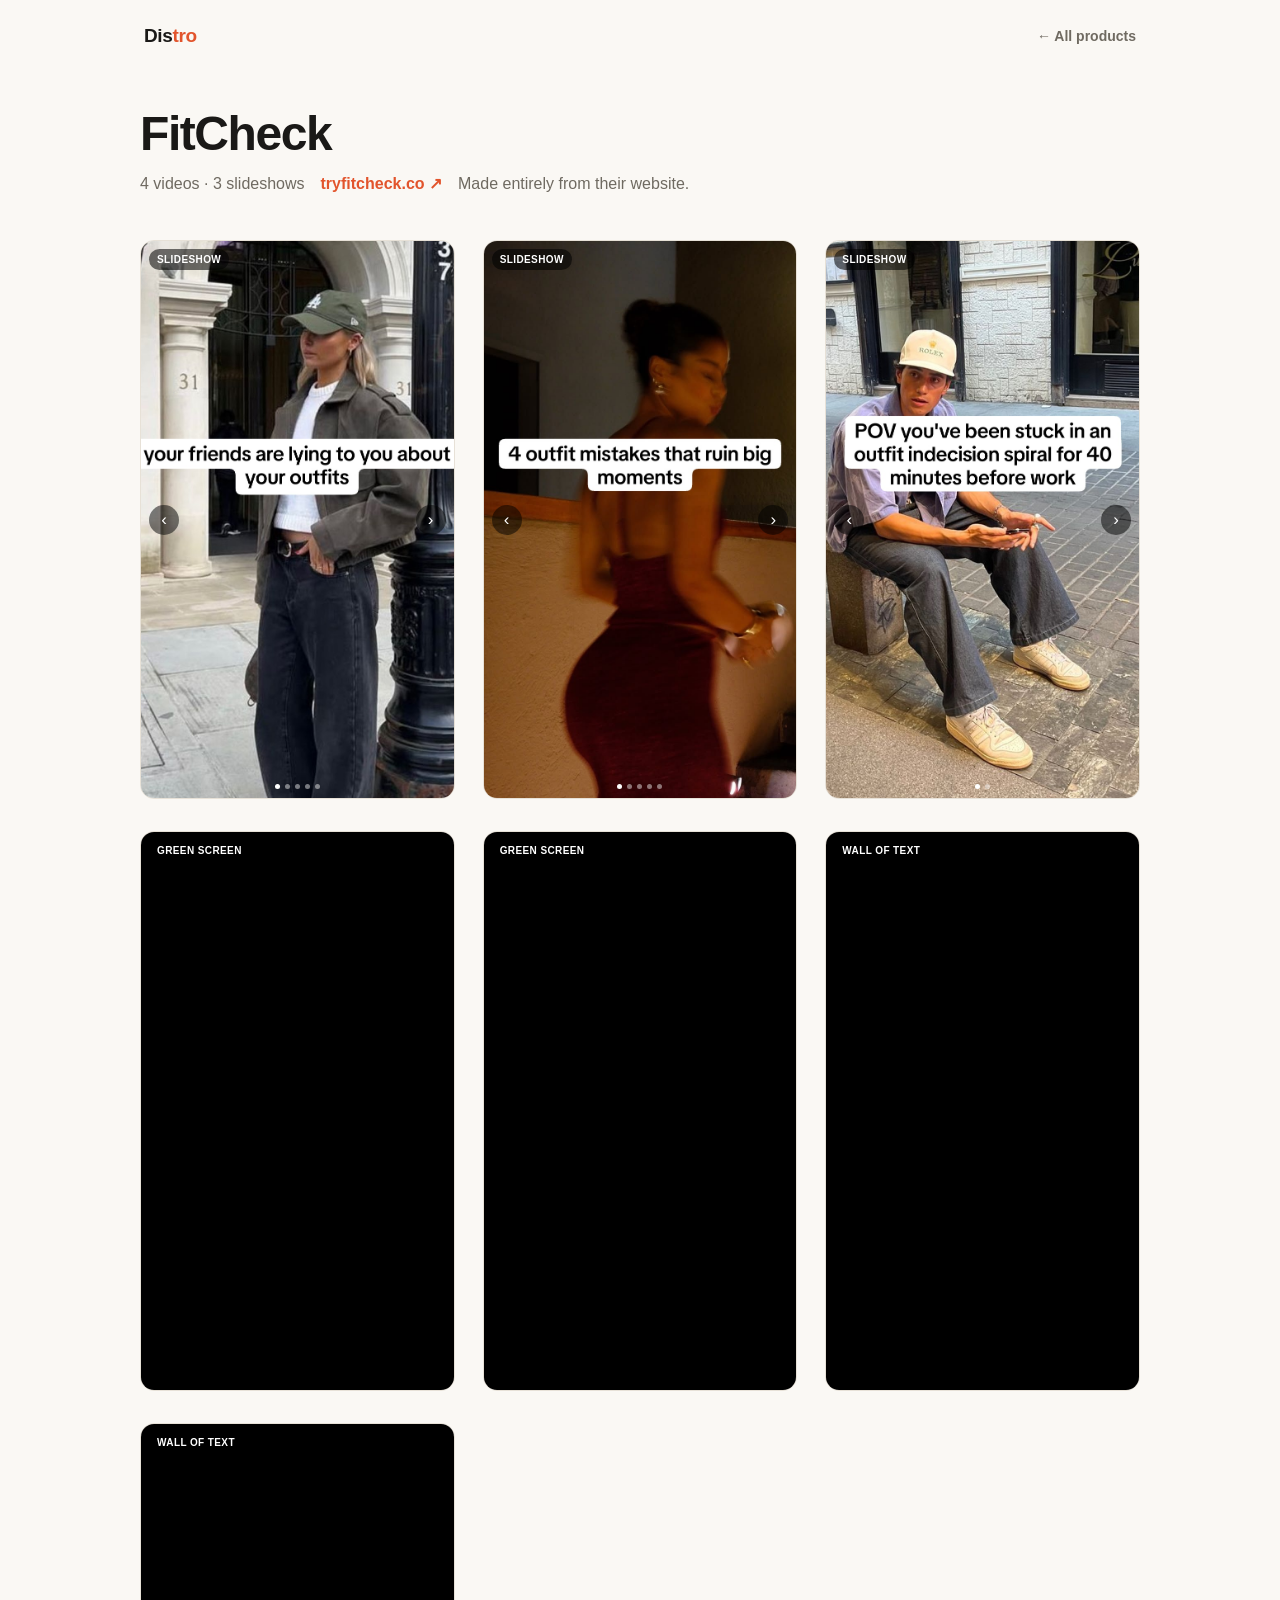
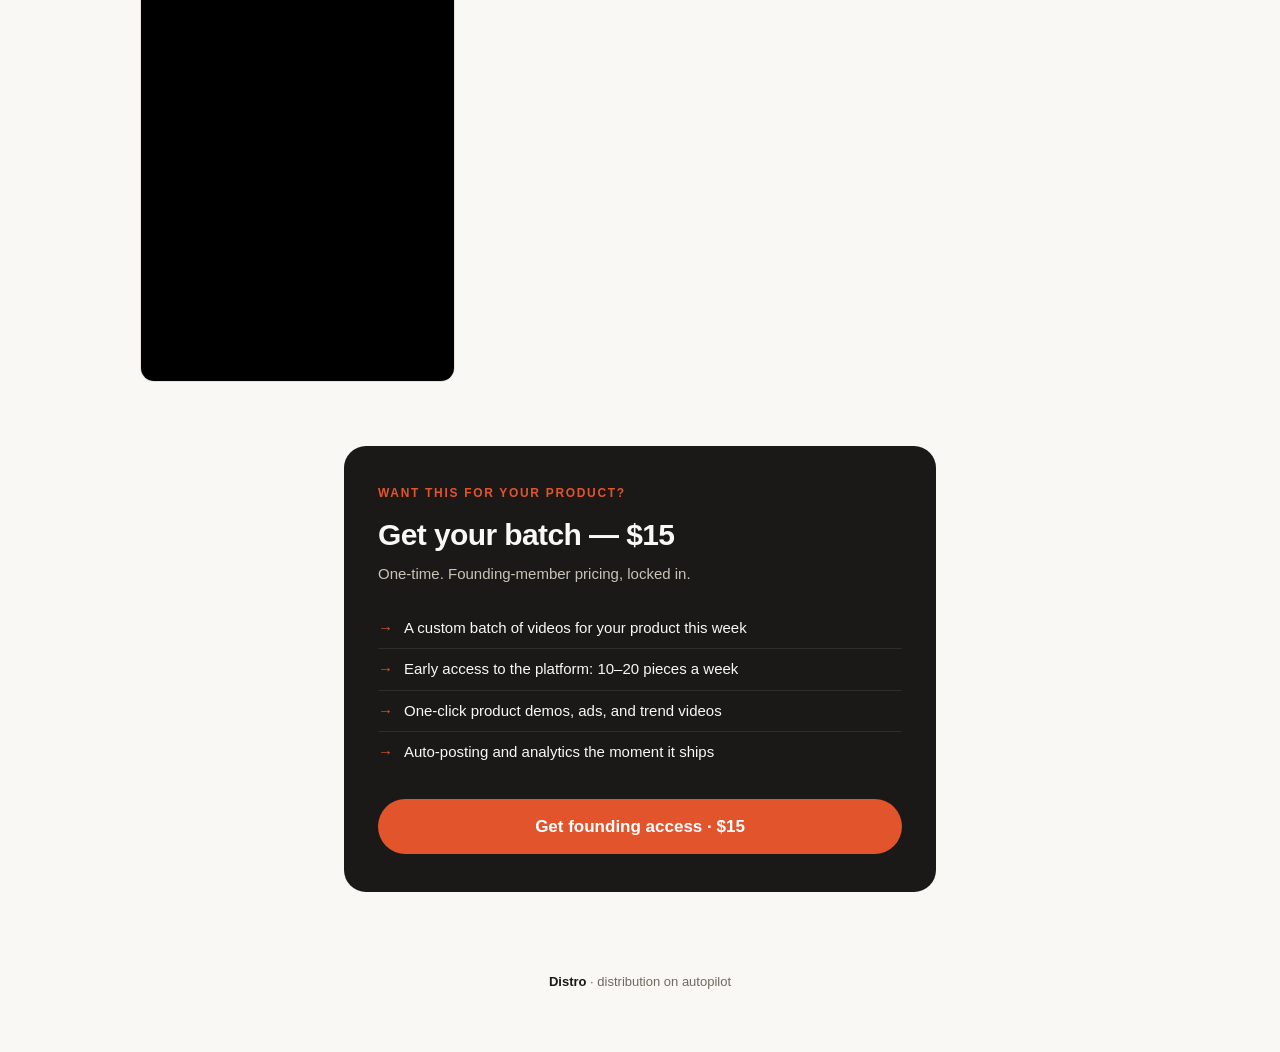
==== portfolio.html @ ab53153d "Wire Dodo $15 checkout link (test mode)" ====
<!doctype html>
<html lang="en">
<head>
<meta charset="utf-8">
<meta name="viewport" content="width=device-width, initial-scale=1">
<title>Portfolio — Distro</title>
<link rel="stylesheet" href="style.css">
</head>
<body>

<nav>
  <a class="brand" href="index.html">Dis<b>tro</b></a>
  <a class="nav-back" href="index.html">← All products</a>
</nav>

<header class="pf-head" id="pf-head"></header>
<div class="pf-grid" id="pf-grid"></div>

<section class="offer" id="get">
  <div class="offer-card">
    <div class="tag">Want this for your product?</div>
    <h2>Get your batch — $15</h2>
    <div class="price">One-time. Founding-member pricing, locked in.</div>
    <ul>
      <li><span class="tick">→</span> A custom batch of videos for your product this week</li>
      <li><span class="tick">→</span> Early access to the platform: 10–20 pieces a week</li>
      <li><span class="tick">→</span> One-click product demos, ads, and trend videos</li>
      <li><span class="tick">→</span> Auto-posting and analytics the moment it ships</li>
    </ul>
    <a class="cta" href="https://test.checkout.dodopayments.com/buy/pdt_0NjENRIWLlcmFV4bNzEx5">Get founding access · $15</a>
  </div>
</section>

<footer><b>Distro</b> · distribution on autopilot</footer>

<script src="app.js"></script>
<script>
  const slug = new URLSearchParams(location.search).get("c");
  fetch("media.json").then(r => r.json()).then(data => {
    const c = data.find(x => x.slug === slug) || data[0];
    document.title = `${c.co} — Distro`;
    const vids = c.media.filter(m => m.type === "video").length;
    const shows = c.media.filter(m => m.type === "slideshow").length;
    document.getElementById("pf-head").innerHTML = `
      <h1>${c.co}</h1>
      <div class="pf-sub">
        <span>${vids} videos · ${shows} slideshows</span>
        <a class="ext" href="${c.href}" target="_blank" rel="noopener">${c.url} ↗</a>
        <span>Made entirely from their website.</span>
      </div>`;
    document.getElementById("pf-grid").innerHTML = c.media.map(mediaFrame).join("");
  });
</script>
</body>
</html>
---- style.css ----
:root{
  --paper:#faf8f4; --ink:#1a1917; --soft:#6f6a61; --hair:#e7e1d7;
  --ember:#e2542c; --ember-deep:#c2431f; --chip:#f1ece3;
  --sans:"Helvetica Neue",Helvetica,Arial,sans-serif;
}
*{box-sizing:border-box;margin:0;padding:0}
html{scroll-behavior:smooth}
body{background:var(--paper);color:var(--ink);font-family:var(--sans);line-height:1.5;-webkit-font-smoothing:antialiased}
a{color:inherit}
.wrap{max-width:1040px;margin:0 auto;padding:0 24px}

/* nav */
nav{display:flex;justify-content:space-between;align-items:center;padding:22px 24px;max-width:1040px;margin:0 auto}
.brand{font-weight:700;font-size:19px;letter-spacing:-.02em;text-decoration:none}
.brand b{color:var(--ember)}
.nav-cta{font-size:14px;font-weight:600;background:var(--ink);color:var(--paper);padding:9px 16px;border-radius:999px;text-decoration:none}
.nav-back{font-size:14px;font-weight:600;color:var(--soft);text-decoration:none}

/* hero */
.hero{text-align:center;padding:64px 24px 40px;max-width:860px;margin:0 auto}
.eyebrow{font-size:12px;font-weight:700;letter-spacing:.16em;color:var(--ember);text-transform:uppercase;margin-bottom:20px}
h1{font-size:clamp(34px,6vw,60px);line-height:1.03;font-weight:800;letter-spacing:-.03em;text-wrap:balance}
.hero p{font-size:clamp(16px,2.2vw,20px);color:var(--soft);margin:22px auto 0;max-width:620px;text-wrap:balance}
.cta{display:inline-flex;align-items:center;gap:10px;background:var(--ember);color:#fff;font-weight:700;font-size:17px;
     padding:15px 28px;border-radius:999px;text-decoration:none;margin-top:30px;transition:background .15s}
.cta:hover{background:var(--ember-deep)}
.cta small{font-weight:600;opacity:.85;font-size:14px}
.undercta{font-size:13px;color:var(--soft);margin-top:12px}

/* what it does */
.does{padding:36px 24px 8px}
.does-grid{display:grid;grid-template-columns:repeat(auto-fit,minmax(170px,1fr));gap:14px;max-width:1040px;margin:0 auto}
.does-item{background:#fff;border:1px solid var(--hair);border-radius:14px;padding:18px 18px 20px}
.does-item .n{font-size:12px;font-weight:700;color:var(--ember);margin-bottom:8px}
.does-item h3{font-size:15.5px;font-weight:700;letter-spacing:-.01em}
.does-item p{font-size:13.5px;color:var(--soft);margin-top:4px}

/* section header */
.section-head{text-align:center;padding:56px 24px 0}
.section-head h2{font-size:clamp(24px,4vw,34px);font-weight:800;letter-spacing:-.02em}
.section-head .sub{color:var(--soft);margin-top:8px;font-size:16px}

/* shared media frame */
.frame{position:relative;aspect-ratio:9/16;background:var(--chip);border-radius:14px;overflow:hidden;border:1px solid var(--hair)}
.frame video,.frame img{width:100%;height:100%;object-fit:cover;display:block;background:#000}
.badge{position:absolute;left:8px;top:8px;z-index:2;font-size:10px;font-weight:700;letter-spacing:.04em;text-transform:uppercase;background:rgba(0,0,0,.55);color:#fff;padding:3px 8px;border-radius:99px}

/* main-page company cards */
.co-cards{display:grid;grid-template-columns:repeat(auto-fill,minmax(200px,1fr));gap:22px;max-width:1040px;margin:34px auto 0}
.co-card{display:flex;flex-direction:column}
.cover-link{display:block;text-decoration:none;position:relative}
.cover-link .viewall{position:absolute;inset:0;display:flex;align-items:flex-end;justify-content:center;padding:14px;
  background:linear-gradient(to top,rgba(0,0,0,.55),transparent 45%);opacity:0;transition:opacity .15s;color:#fff;font-weight:700;font-size:14px;border-radius:14px}
.cover-link:hover .viewall{opacity:1}
.co-card-meta{display:flex;align-items:baseline;justify-content:space-between;gap:8px;margin-top:11px}
.co-card .co{font-size:17px;font-weight:800;letter-spacing:-.01em;text-decoration:none}
.co-card .co:hover{color:var(--ember)}
.co-card .ext{font-size:12.5px;color:var(--soft);text-decoration:none;white-space:nowrap}
.co-card .ext:hover{color:var(--ember)}
.co-card .count{font-size:13px;color:var(--soft);margin-top:3px}

/* portfolio page */
.pf-head{max-width:1080px;margin:36px auto 0;padding:0 40px}
.pf-head h1{font-size:clamp(30px,5vw,48px)}
.pf-head .pf-sub{color:var(--soft);margin-top:14px;font-size:16px;display:flex;gap:16px;flex-wrap:wrap;align-items:center}
.pf-head .ext{color:var(--ember);text-decoration:none;font-weight:600}
.pf-grid{display:grid;grid-template-columns:repeat(auto-fill,minmax(230px,1fr));gap:32px 28px;max-width:1080px;margin:44px auto 8px;padding:0 40px}

/* slideshow carousel */
.ss-frame .nav{position:absolute;top:50%;transform:translateY(-50%);z-index:3;width:30px;height:30px;border:0;border-radius:999px;
  background:rgba(0,0,0,.5);color:#fff;font-size:17px;line-height:1;cursor:pointer;display:flex;align-items:center;justify-content:center}
.ss-frame .nav:hover{background:rgba(0,0,0,.78)}
.ss-frame .nav.prev{left:8px}
.ss-frame .nav.next{right:8px}
.ss-frame .dots{position:absolute;bottom:9px;left:0;right:0;z-index:3;display:flex;gap:5px;justify-content:center}
.ss-frame .dots i{width:5px;height:5px;border-radius:99px;background:rgba(255,255,255,.45)}
.ss-frame .dots i.on{background:#fff}

/* offer */
.offer{margin:64px auto 40px;max-width:640px;padding:0 24px}
.offer-card{background:var(--ink);color:var(--paper);border-radius:22px;padding:38px 34px}
.offer .tag{font-size:12px;font-weight:700;letter-spacing:.14em;text-transform:uppercase;color:var(--ember)}
.offer h2{font-size:30px;font-weight:800;letter-spacing:-.02em;margin-top:10px}
.offer .price{font-size:15px;color:#c9c3b8;margin-top:6px}
.offer ul{list-style:none;margin:22px 0 26px}
.offer li{display:flex;gap:11px;padding:9px 0;font-size:15px;border-top:1px solid rgba(255,255,255,.09)}
.offer li:first-child{border-top:0}
.offer li .tick{color:var(--ember);font-weight:800;flex:none}
.offer .cta{margin-top:0;width:100%;justify-content:center}

footer{text-align:center;padding:40px 24px 60px;color:var(--soft);font-size:13px}
footer b{color:var(--ink)}
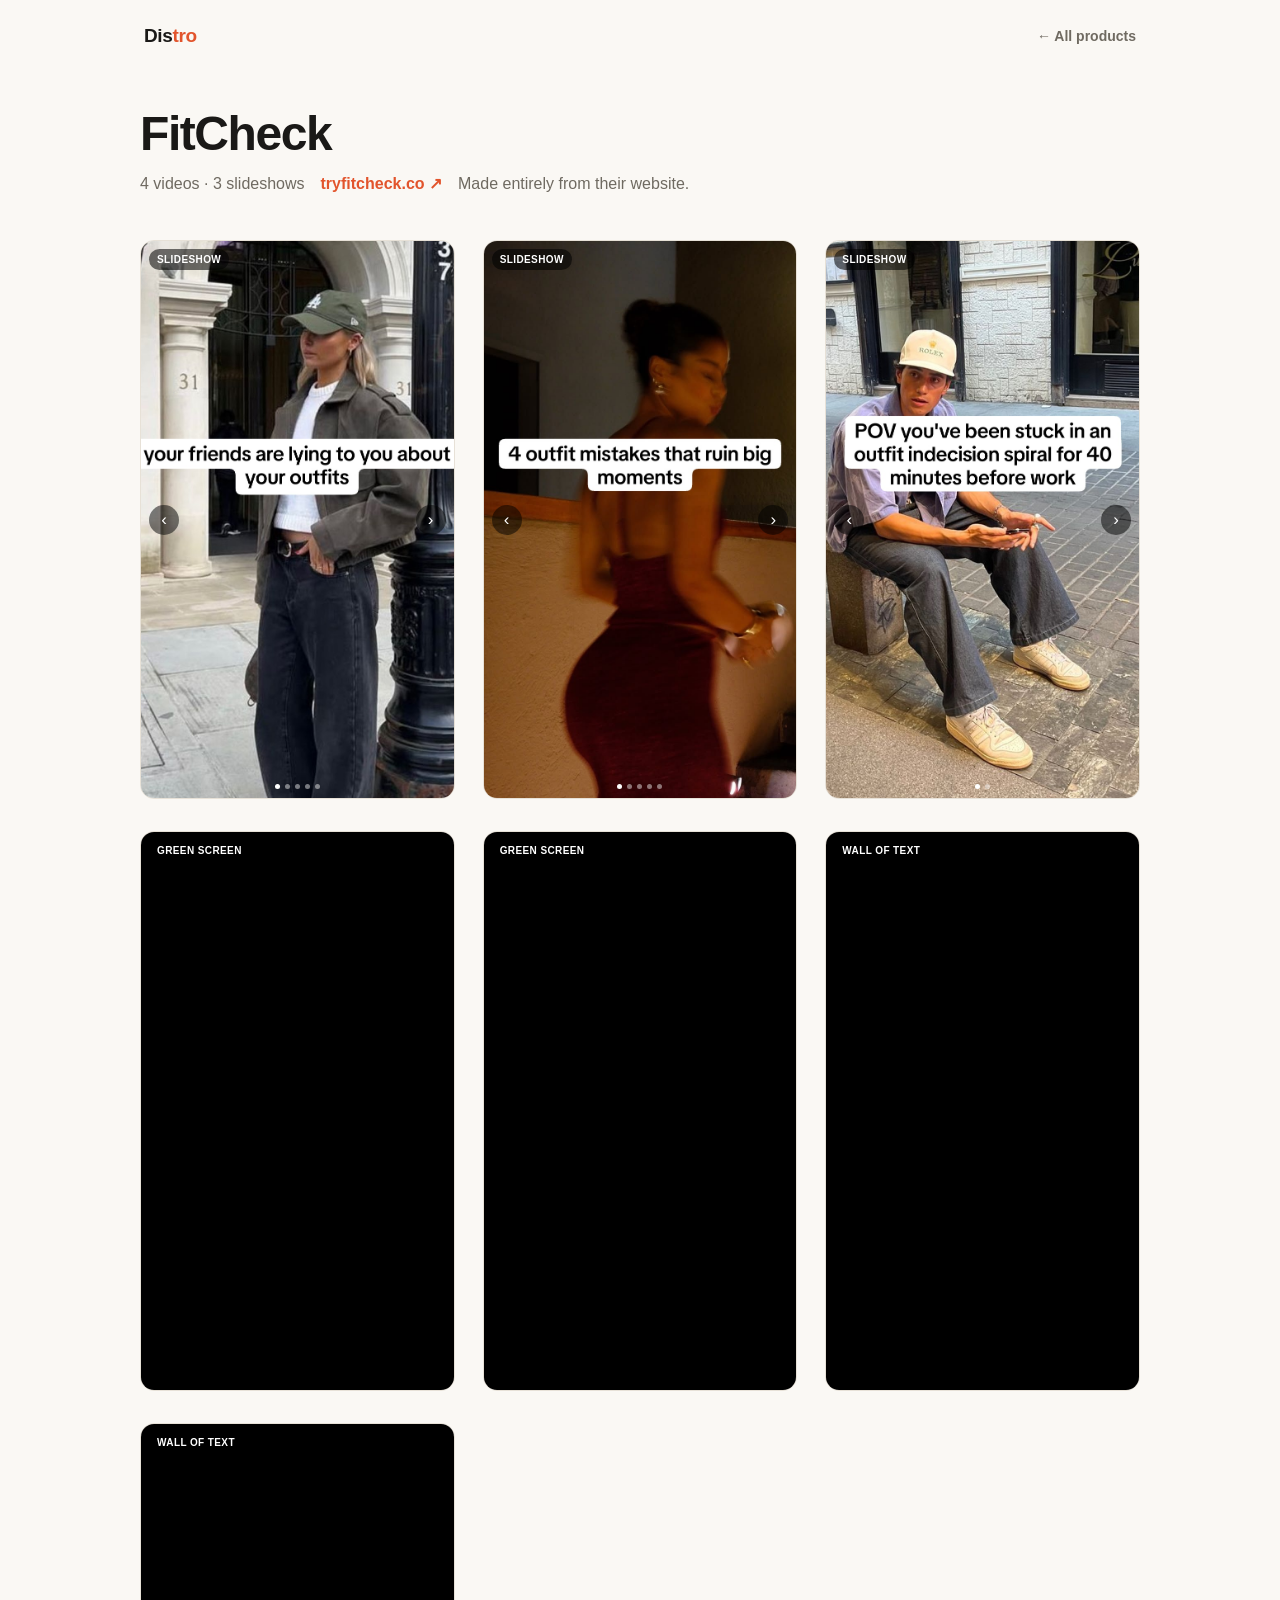
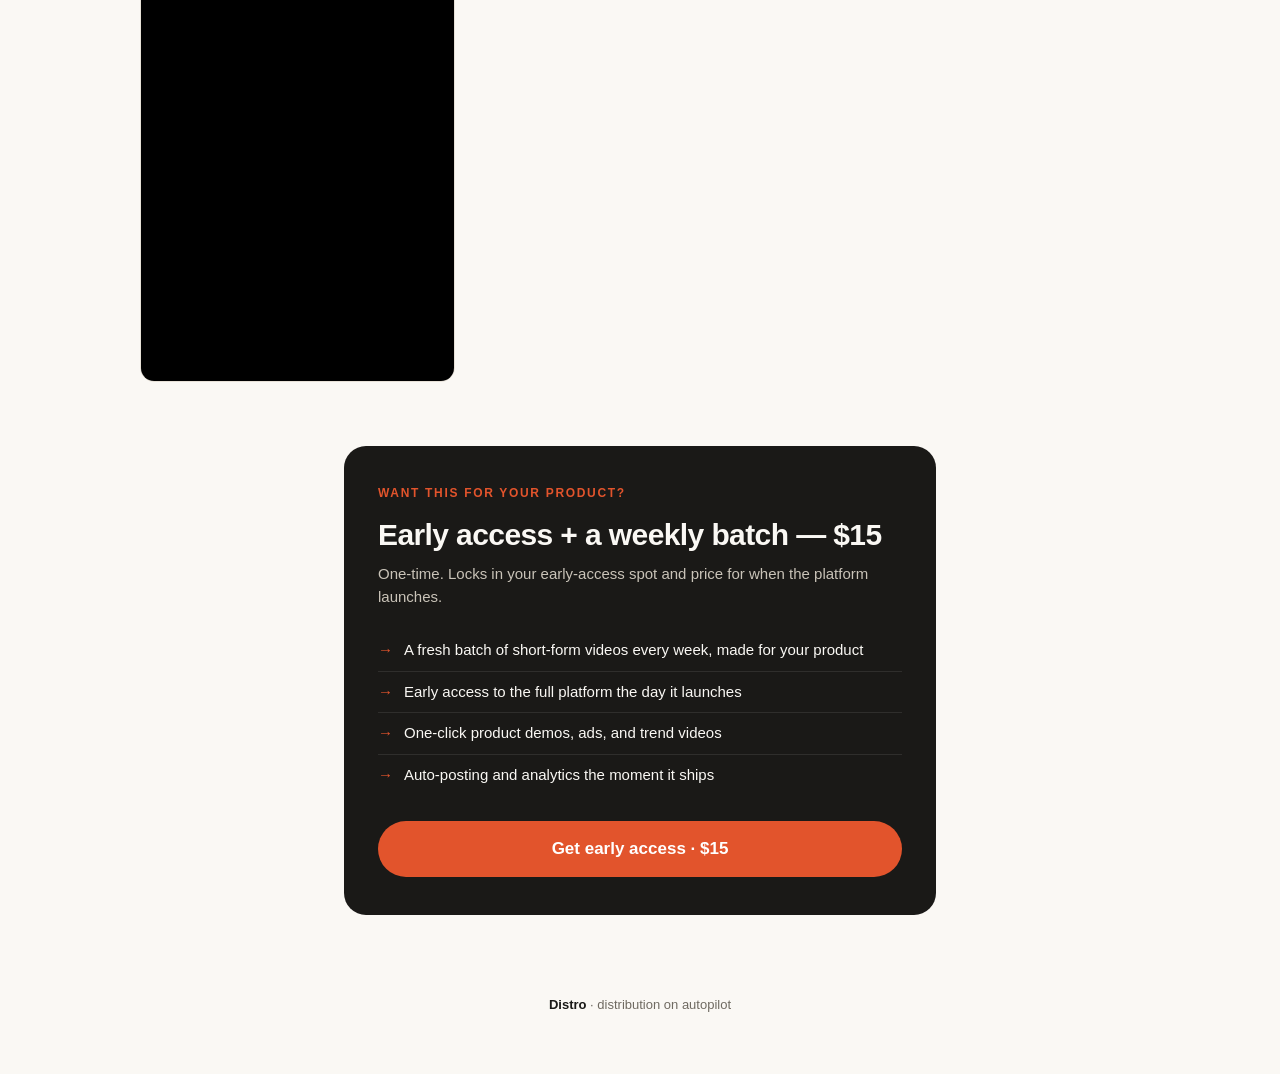
==== commit 6dc4d173: "Reframe offer: early access + weekly batch (drop 'founding')" ====
--- a/portfolio.html
+++ b/portfolio.html
@@ -4,6 +4,7 @@
 <meta charset="utf-8">
 <meta name="viewport" content="width=device-width, initial-scale=1">
 <title>Portfolio — Distro</title>
+<link rel="icon" type="image/svg+xml" href="favicon.svg">
 <link rel="stylesheet" href="style.css">
 </head>
 <body>
@@ -19,15 +20,15 @@
 <section class="offer" id="get">
   <div class="offer-card">
     <div class="tag">Want this for your product?</div>
-    <h2>Get your batch — $15</h2>
-    <div class="price">One-time. Founding-member pricing, locked in.</div>
+    <h2>Early access + a weekly batch — $15</h2>
+    <div class="price">One-time. Locks in your early-access spot and price for when the platform launches.</div>
     <ul>
-      <li><span class="tick">→</span> A custom batch of videos for your product this week</li>
-      <li><span class="tick">→</span> Early access to the platform: 10–20 pieces a week</li>
+      <li><span class="tick">→</span> A fresh batch of short-form videos every week, made for your product</li>
+      <li><span class="tick">→</span> Early access to the full platform the day it launches</li>
       <li><span class="tick">→</span> One-click product demos, ads, and trend videos</li>
       <li><span class="tick">→</span> Auto-posting and analytics the moment it ships</li>
     </ul>
-    <a class="cta" href="https://test.checkout.dodopayments.com/buy/pdt_0NjENRIWLlcmFV4bNzEx5">Get founding access · $15</a>
+    <a class="cta" href="https://test.checkout.dodopayments.com/buy/pdt_0NjENRIWLlcmFV4bNzEx5">Get early access · $15</a>
   </div>
 </section>
 
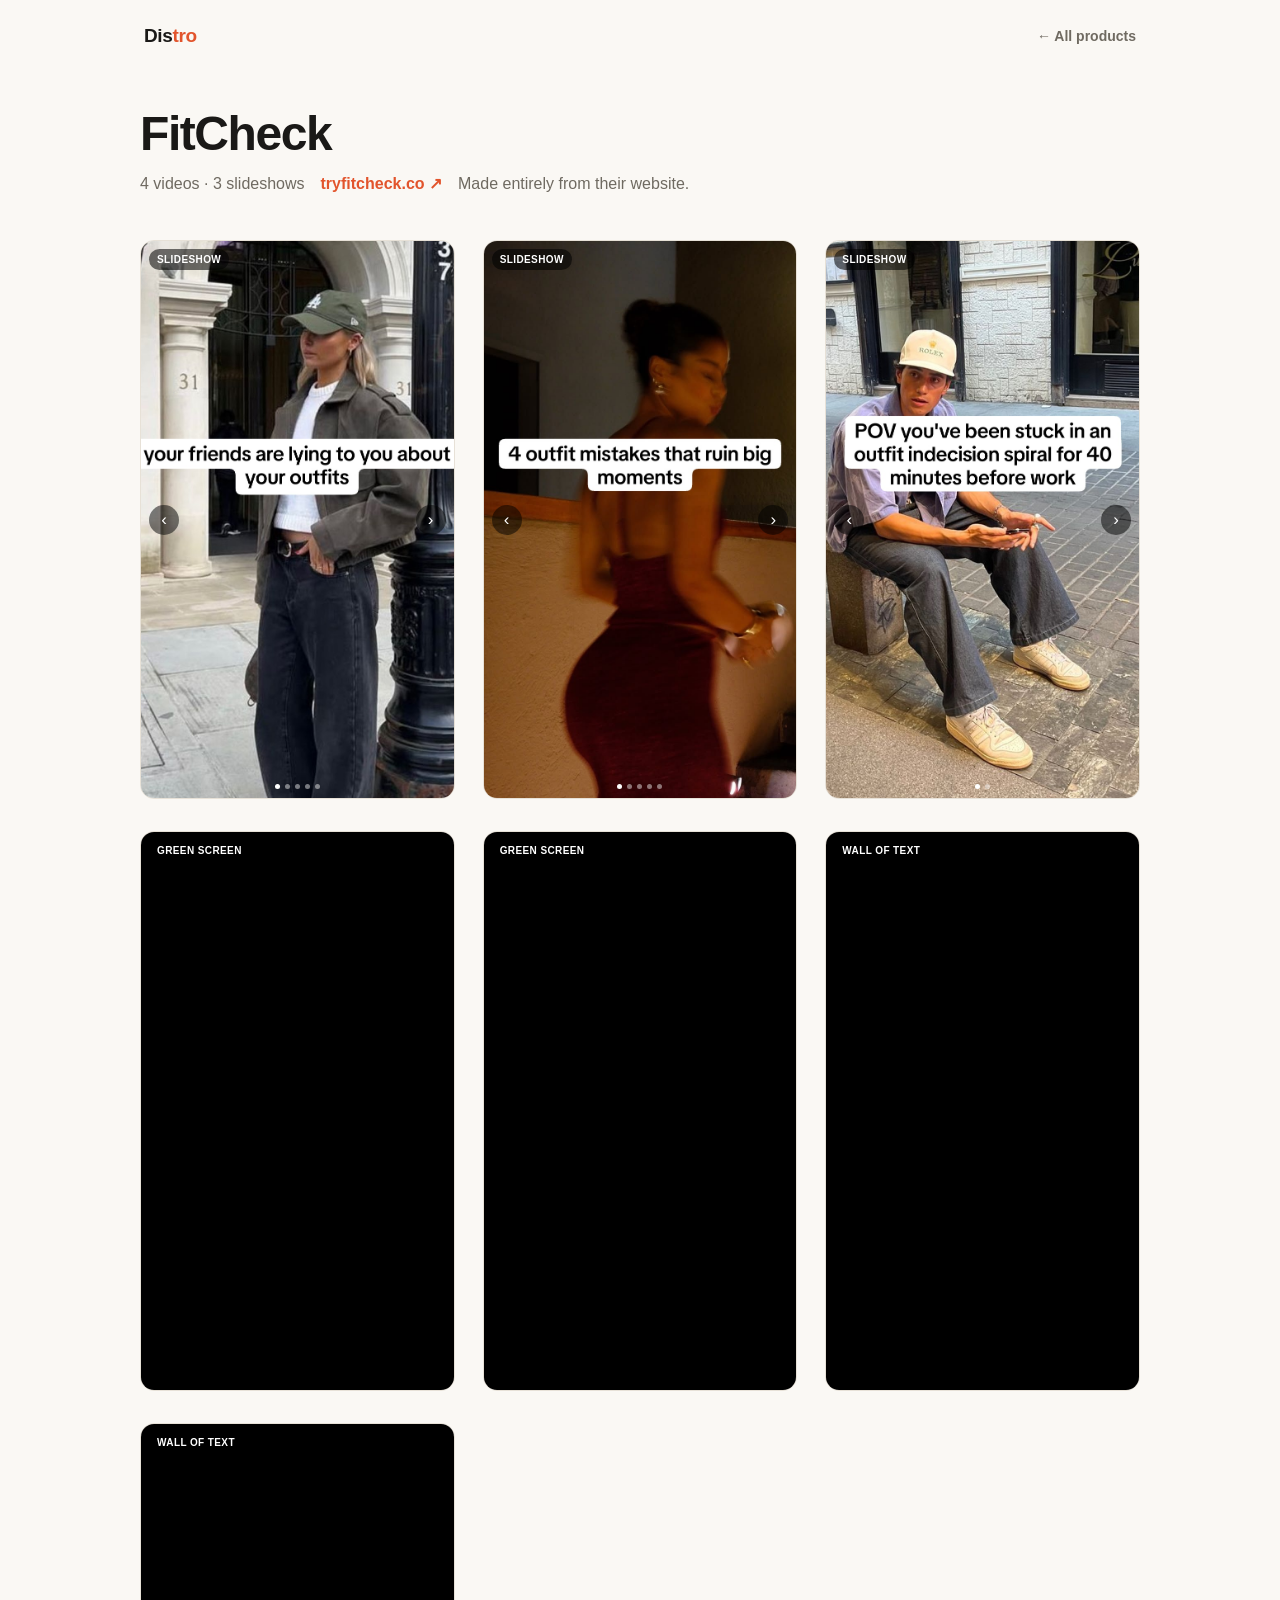
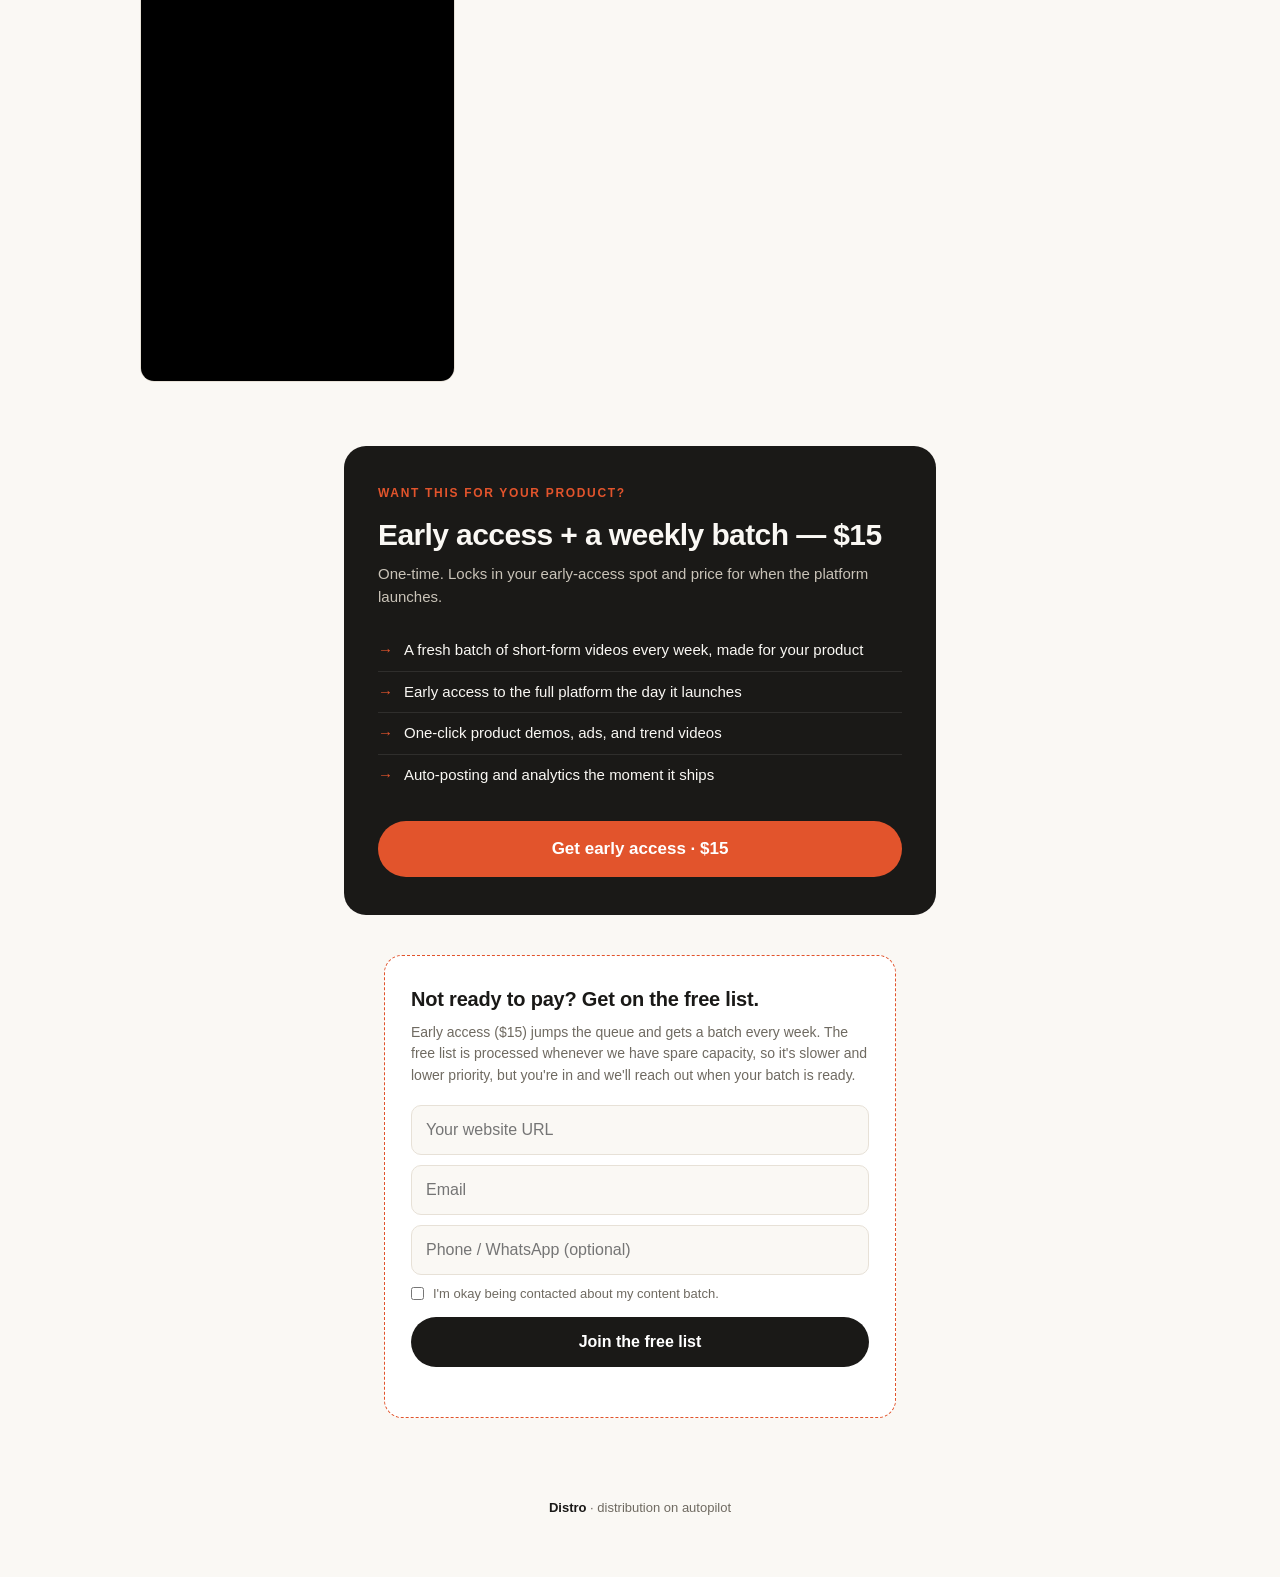
==== commit 7538b33c: "Add Clarity analytics, benefit headline, free-list lead capture (email/phone/website + consent)" ====
--- a/portfolio.html
+++ b/portfolio.html
@@ -6,6 +6,13 @@
 <title>Portfolio — Distro</title>
 <link rel="icon" type="image/svg+xml" href="favicon.svg">
 <link rel="stylesheet" href="style.css">
+<script type="text/javascript">
+  (function(c,l,a,r,i,t,y){
+    c[a]=c[a]||function(){(c[a].q=c[a].q||[]).push(arguments)};
+    t=l.createElement(r);t.async=1;t.src="https://www.clarity.ms/tag/"+i;
+    y=l.getElementsByTagName(r)[0];y.parentNode.insertBefore(t,y);
+  })(window, document, "clarity", "script", "xmulccezq9");
+</script>
 </head>
 <body>
 
@@ -28,7 +35,22 @@
       <li><span class="tick">→</span> One-click product demos, ads, and trend videos</li>
       <li><span class="tick">→</span> Auto-posting and analytics the moment it ships</li>
     </ul>
-    <a class="cta" href="https://test.checkout.dodopayments.com/buy/pdt_0NjENRIWLlcmFV4bNzEx5">Get early access · $15</a>
+    <a class="cta" href="https://checkout.dodopayments.com/buy/pdt_0NjEiKFzKqp1fcDkV04AZ">Get early access · $15</a>
+  </div>
+</section>
+
+<section class="freelist" id="join">
+  <div class="freelist-card">
+    <h3>Not ready to pay? Get on the free list.</h3>
+    <p>Early access ($15) jumps the queue and gets a batch every week. The free list is processed whenever we have spare capacity, so it's slower and lower priority, but you're in and we'll reach out when your batch is ready.</p>
+    <form id="lead-form">
+      <input name="website" type="url" placeholder="Your website URL" required>
+      <input name="email" type="email" placeholder="Email" required>
+      <input name="phone" type="tel" placeholder="Phone / WhatsApp (optional)">
+      <label class="consent"><input type="checkbox" name="consent" required> I'm okay being contacted about my content batch.</label>
+      <button type="submit">Join the free list</button>
+    </form>
+    <p id="lead-msg" class="lead-msg"></p>
   </div>
 </section>
 
--- a/style.css
+++ b/style.css
@@ -90,3 +90,19 @@
 
 footer{text-align:center;padding:40px 24px 60px;color:var(--soft);font-size:13px}
 footer b{color:var(--ink)}
+
+/* free-list capture */
+.freelist{max-width:560px;margin:8px auto 40px;padding:0 24px}
+.freelist-card{border:1px solid var(--hair-dark,#c9c3b8);border:1px dashed var(--ember);border-radius:18px;padding:28px 26px;background:#fff}
+.freelist-card h3{font-size:20px;font-weight:800;letter-spacing:-.01em}
+.freelist-card p{font-size:14px;color:var(--soft);margin-top:8px;line-height:1.55}
+#lead-form{display:flex;flex-direction:column;gap:10px;margin-top:18px}
+#lead-form input[type=url],#lead-form input[type=email],#lead-form input[type=tel]{
+  border:1px solid var(--hair);border-radius:10px;padding:12px 14px;font:inherit;color:var(--ink);background:var(--paper);outline:none}
+#lead-form input:focus{border-color:var(--ink)}
+.consent{display:flex;align-items:flex-start;gap:9px;font-size:13px;color:var(--soft);line-height:1.4;cursor:pointer}
+.consent input{margin-top:2px;flex:none}
+#lead-form button{background:var(--ink);color:#fff;border:0;border-radius:999px;padding:13px 20px;font:inherit;font-weight:700;cursor:pointer;margin-top:4px}
+#lead-form button:hover{background:#000}
+.lead-msg{font-size:13.5px;color:var(--green);margin-top:12px;min-height:1em}
+.lead-msg.err{color:var(--red)}
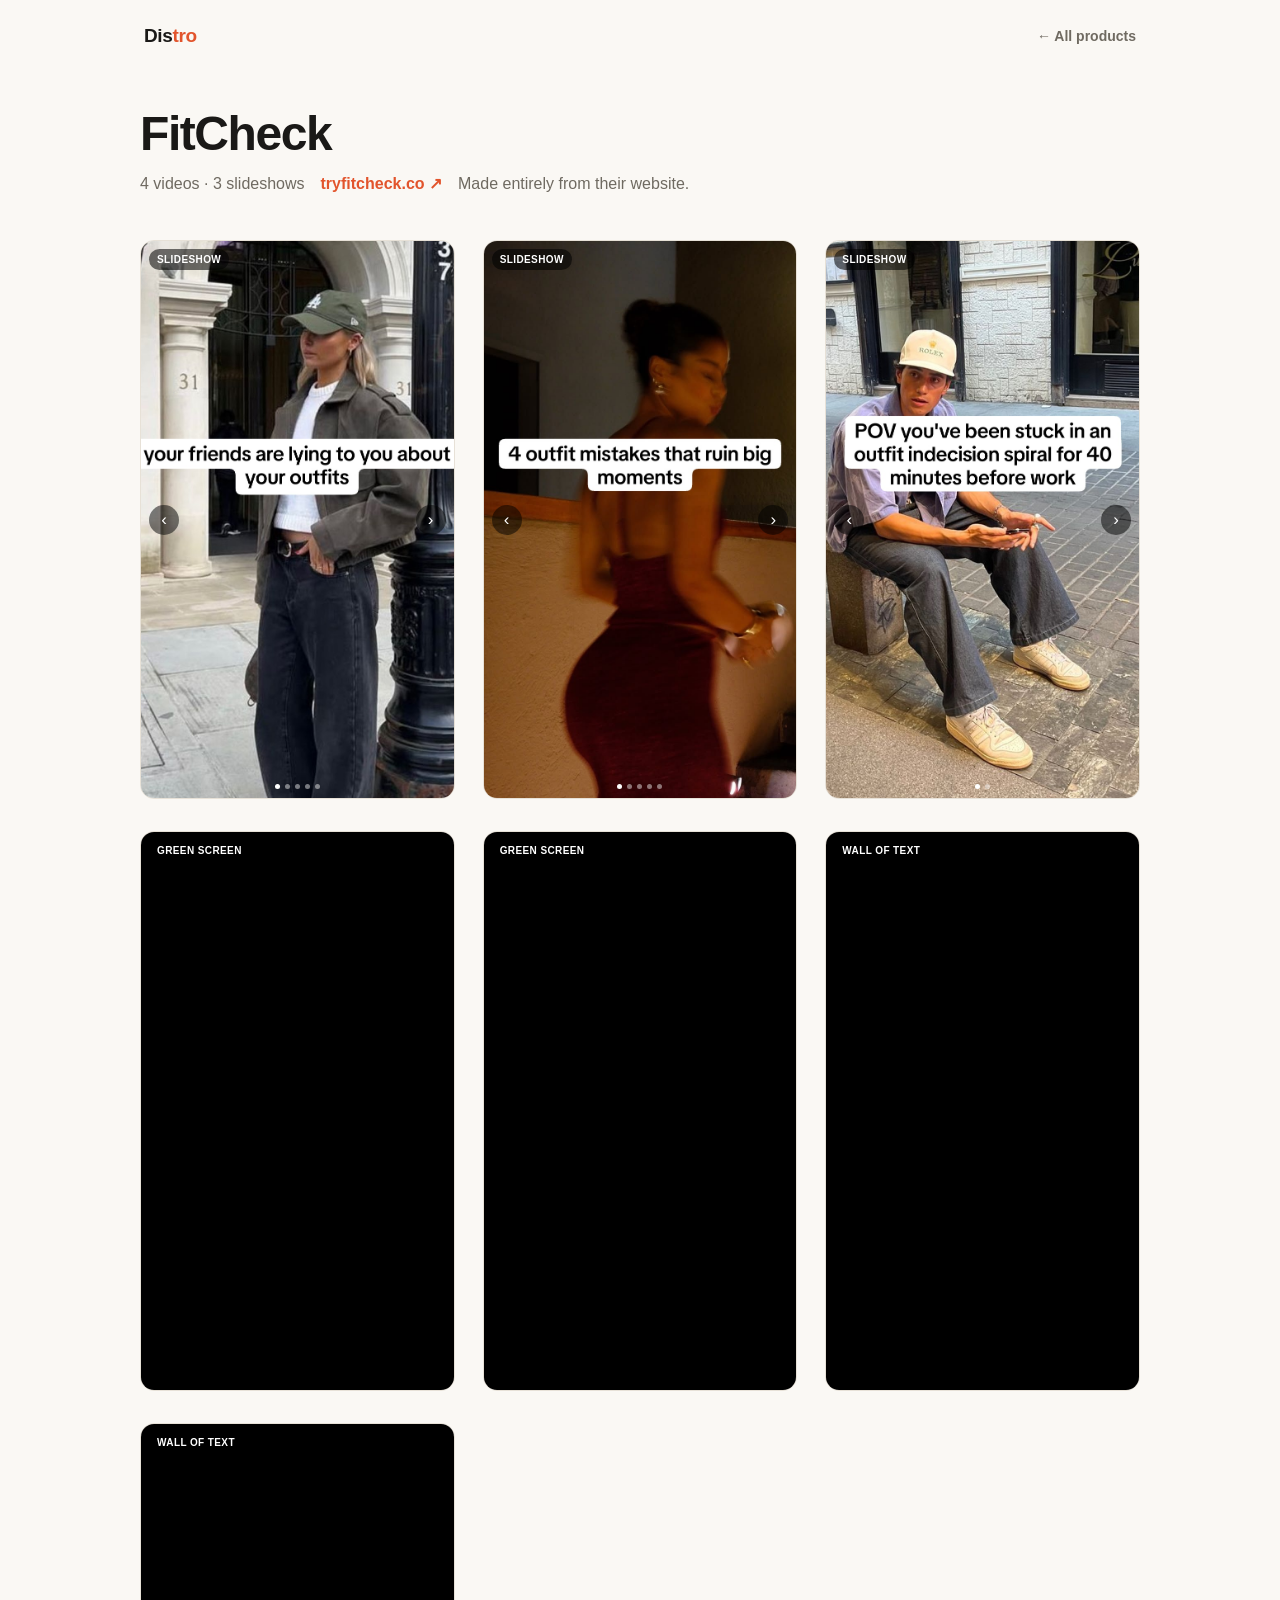
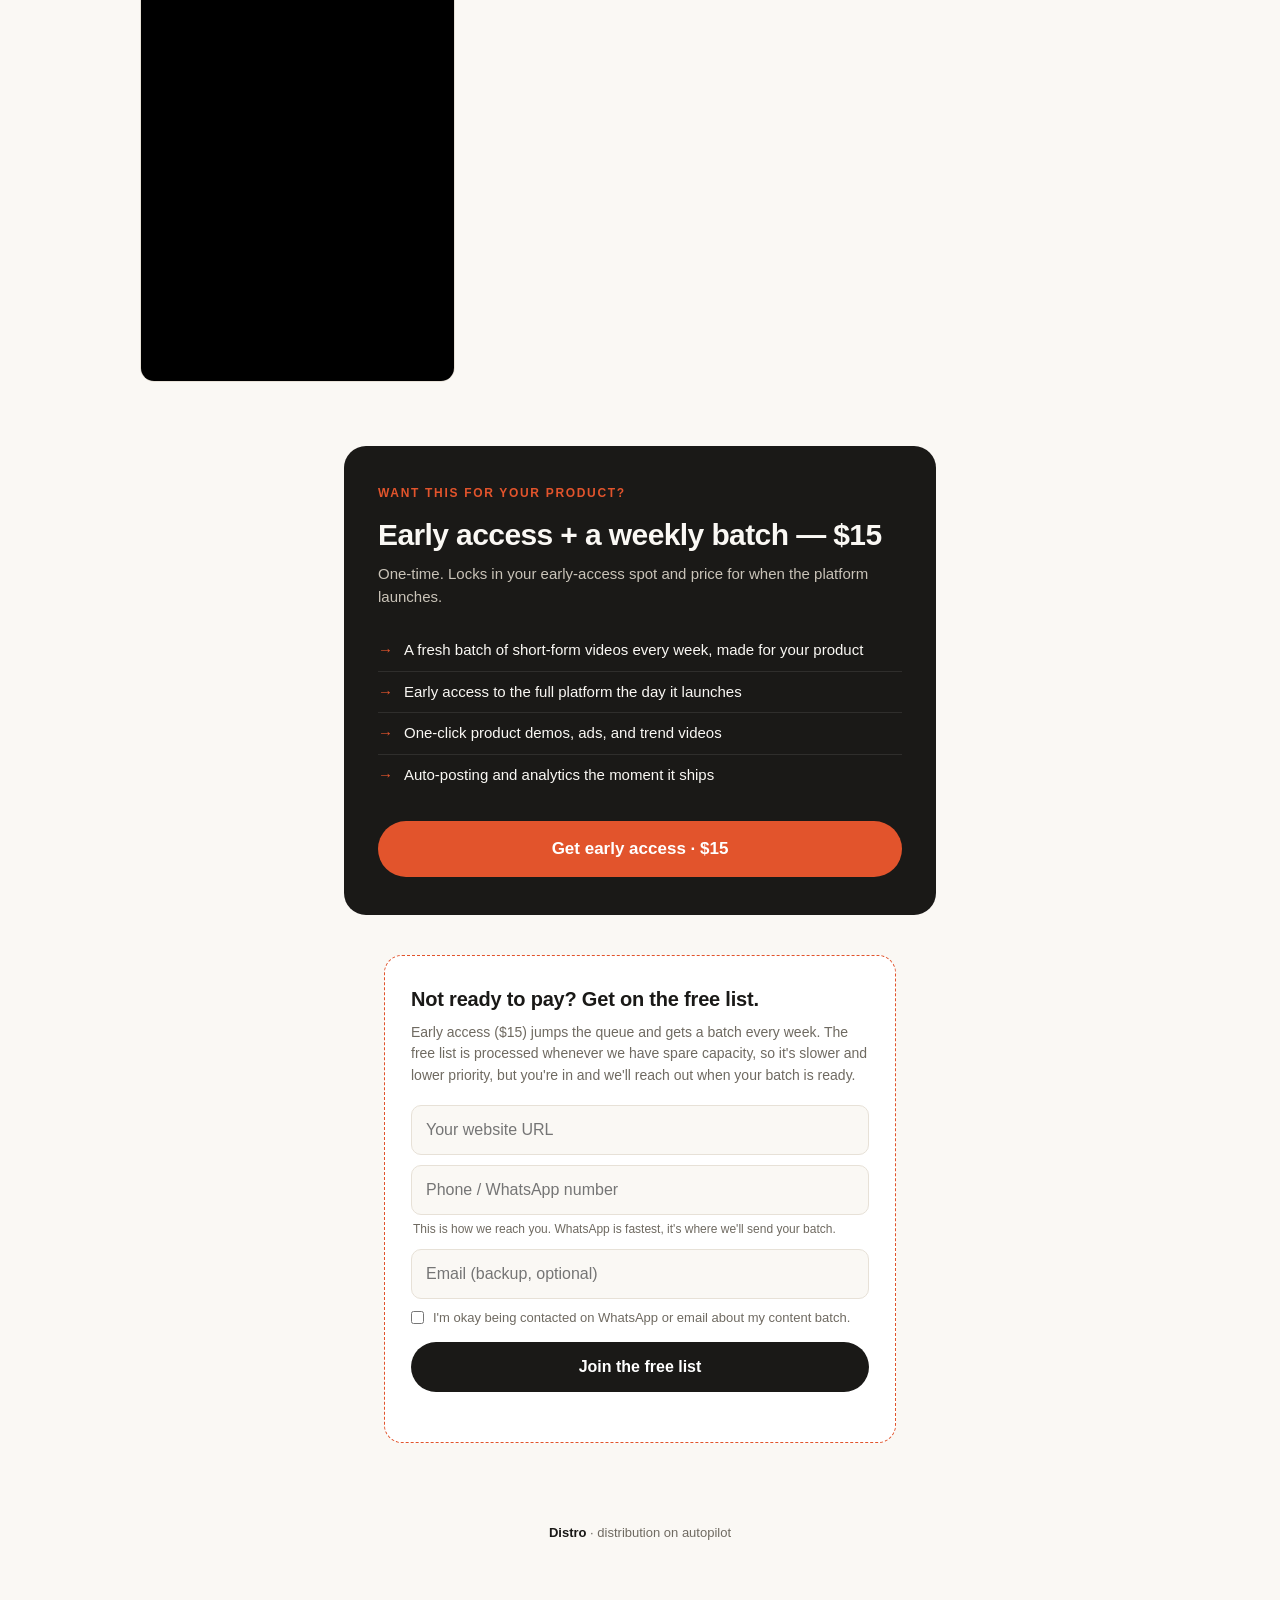
==== commit cc2db7e8: "Phone-first free-list capture (required, WhatsApp), email optional backup" ====
--- a/portfolio.html
+++ b/portfolio.html
@@ -45,9 +45,10 @@
     <p>Early access ($15) jumps the queue and gets a batch every week. The free list is processed whenever we have spare capacity, so it's slower and lower priority, but you're in and we'll reach out when your batch is ready.</p>
     <form id="lead-form">
       <input name="website" type="url" placeholder="Your website URL" required>
-      <input name="email" type="email" placeholder="Email" required>
-      <input name="phone" type="tel" placeholder="Phone / WhatsApp (optional)">
-      <label class="consent"><input type="checkbox" name="consent" required> I'm okay being contacted about my content batch.</label>
+      <input name="phone" type="tel" placeholder="Phone / WhatsApp number" required>
+      <span class="field-note">This is how we reach you. WhatsApp is fastest, it's where we'll send your batch.</span>
+      <input name="email" type="email" placeholder="Email (backup, optional)">
+      <label class="consent"><input type="checkbox" name="consent" required> I'm okay being contacted on WhatsApp or email about my content batch.</label>
       <button type="submit">Join the free list</button>
     </form>
     <p id="lead-msg" class="lead-msg"></p>
--- a/style.css
+++ b/style.css
@@ -106,3 +106,4 @@
 #lead-form button:hover{background:#000}
 .lead-msg{font-size:13.5px;color:var(--green);margin-top:12px;min-height:1em}
 .lead-msg.err{color:var(--red)}
+.field-note{font-size:12px;color:var(--soft);margin:-4px 2px 2px;line-height:1.4}
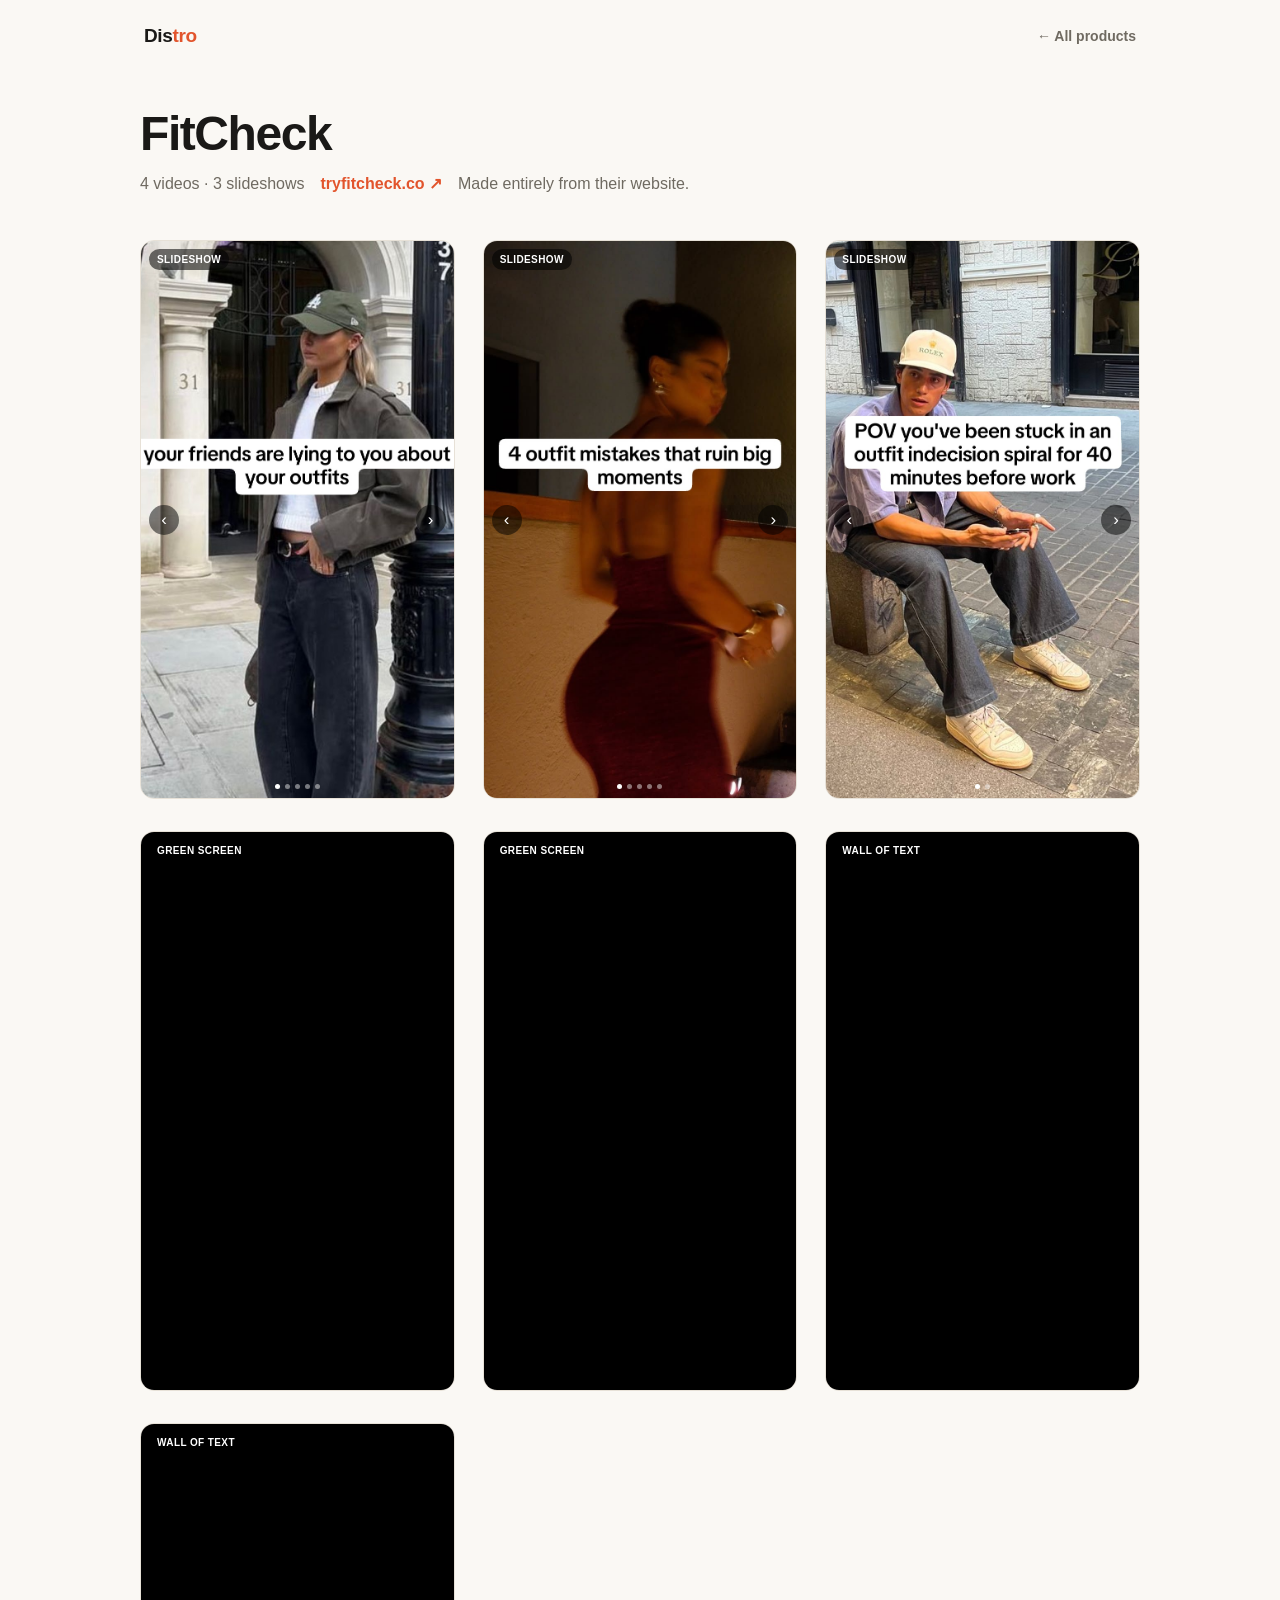
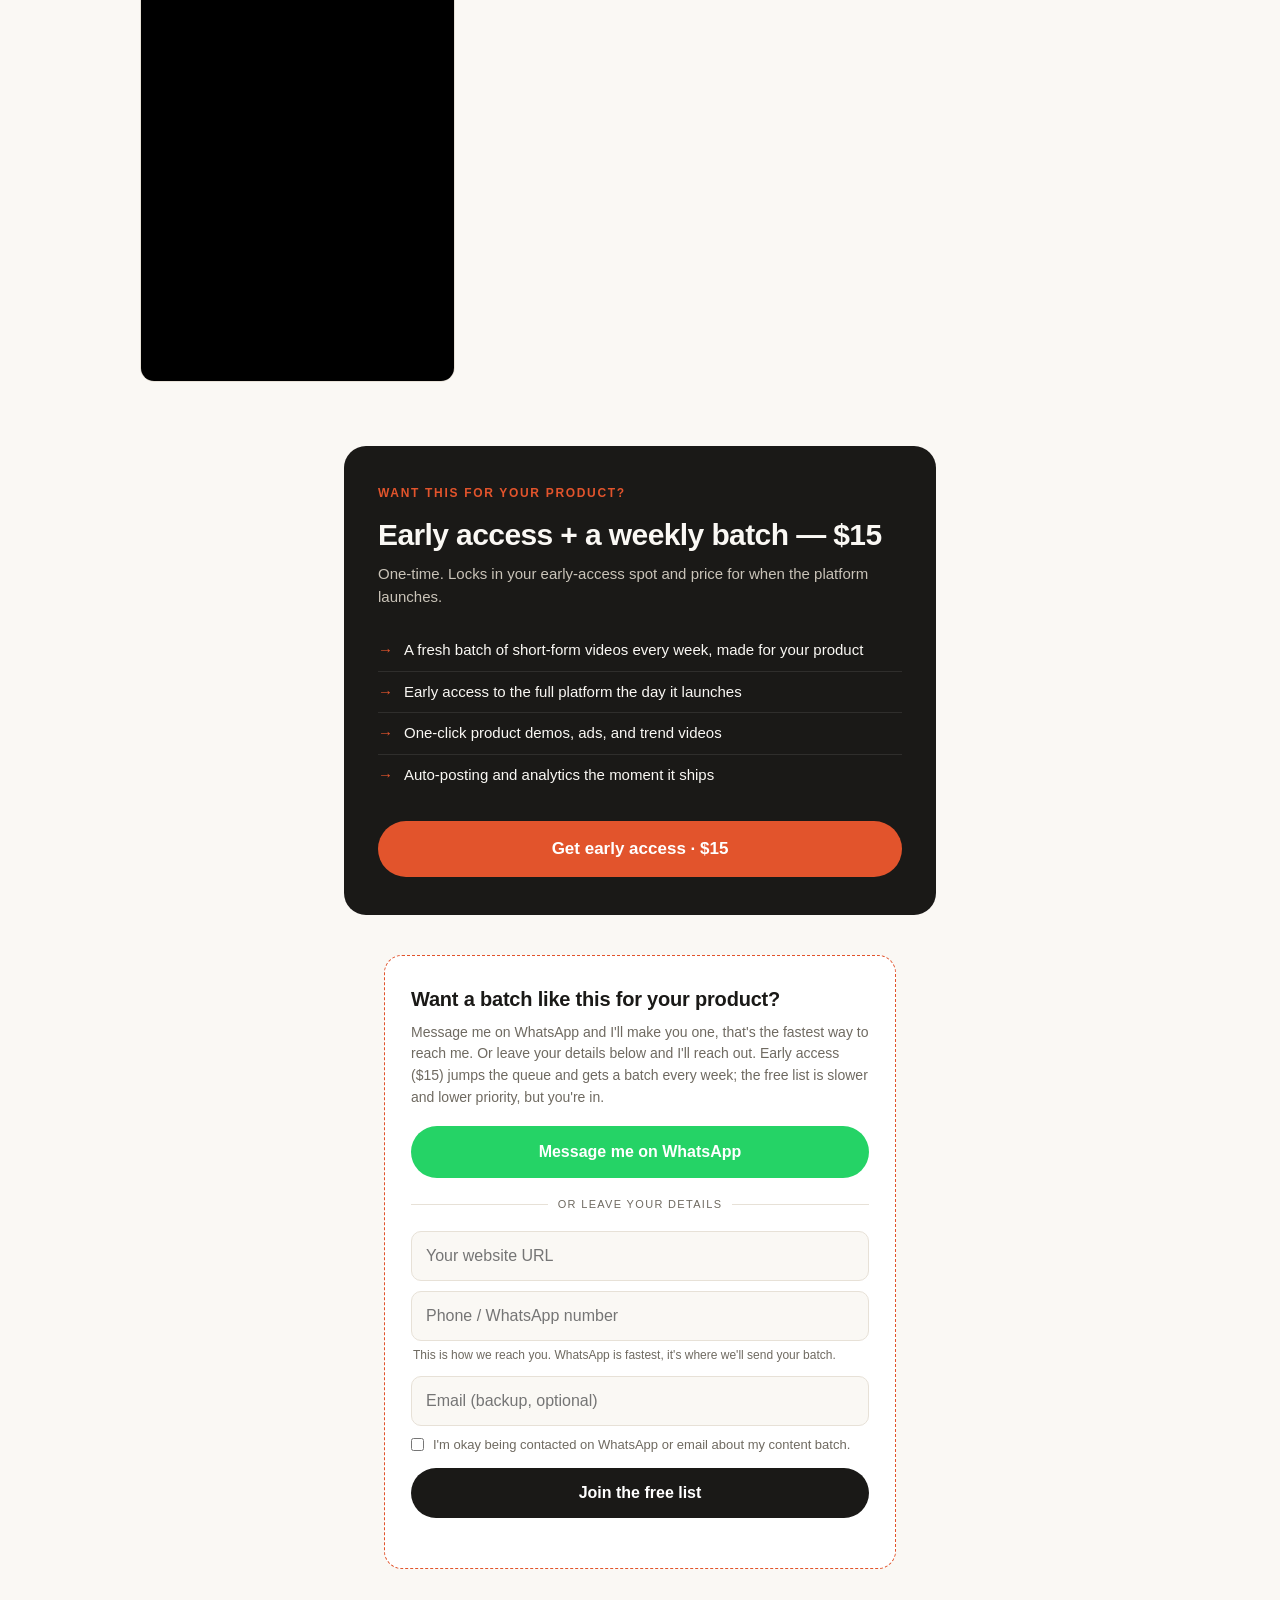
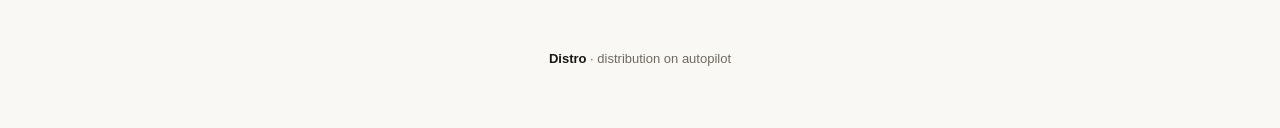
==== commit da874e71: "Add WhatsApp contact (direct DM) as primary reach + form fallback" ====
--- a/portfolio.html
+++ b/portfolio.html
@@ -41,8 +41,10 @@
 
 <section class="freelist" id="join">
   <div class="freelist-card">
-    <h3>Not ready to pay? Get on the free list.</h3>
-    <p>Early access ($15) jumps the queue and gets a batch every week. The free list is processed whenever we have spare capacity, so it's slower and lower priority, but you're in and we'll reach out when your batch is ready.</p>
+    <h3>Want a batch like this for your product?</h3>
+    <p>Message me on WhatsApp and I'll make you one, that's the fastest way to reach me. Or leave your details below and I'll reach out. Early access ($15) jumps the queue and gets a batch every week; the free list is slower and lower priority, but you're in.</p>
+    <a class="wa-btn" href="https://wa.me/918789074044?text=Hi!%20Saw%20Distro%2C%20I%20want%20content%20for%20my%20product%3A%20" target="_blank" rel="noopener">Message me on WhatsApp</a>
+    <div class="or">or leave your details</div>
     <form id="lead-form">
       <input name="website" type="url" placeholder="Your website URL" required>
       <input name="phone" type="tel" placeholder="Phone / WhatsApp number" required>
--- a/style.css
+++ b/style.css
@@ -107,3 +107,9 @@
 .lead-msg{font-size:13.5px;color:var(--green);margin-top:12px;min-height:1em}
 .lead-msg.err{color:var(--red)}
 .field-note{font-size:12px;color:var(--soft);margin:-4px 2px 2px;line-height:1.4}
+.wa-btn{display:flex;align-items:center;justify-content:center;gap:9px;background:#25D366;color:#fff;font-weight:700;font-size:16px;border-radius:999px;padding:14px 20px;text-decoration:none;margin-top:18px}
+.wa-btn:hover{background:#1ebe5b}
+.wa-link{display:inline-block;margin-top:14px;color:#1a9e4b;font-weight:600;font-size:14px;text-decoration:none}
+.wa-link:hover{text-decoration:underline}
+.or{display:flex;align-items:center;gap:10px;color:var(--soft);font-size:11px;letter-spacing:.12em;text-transform:uppercase;margin:18px 0 2px}
+.or::before,.or::after{content:"";flex:1;border-top:1px solid var(--hair)}
